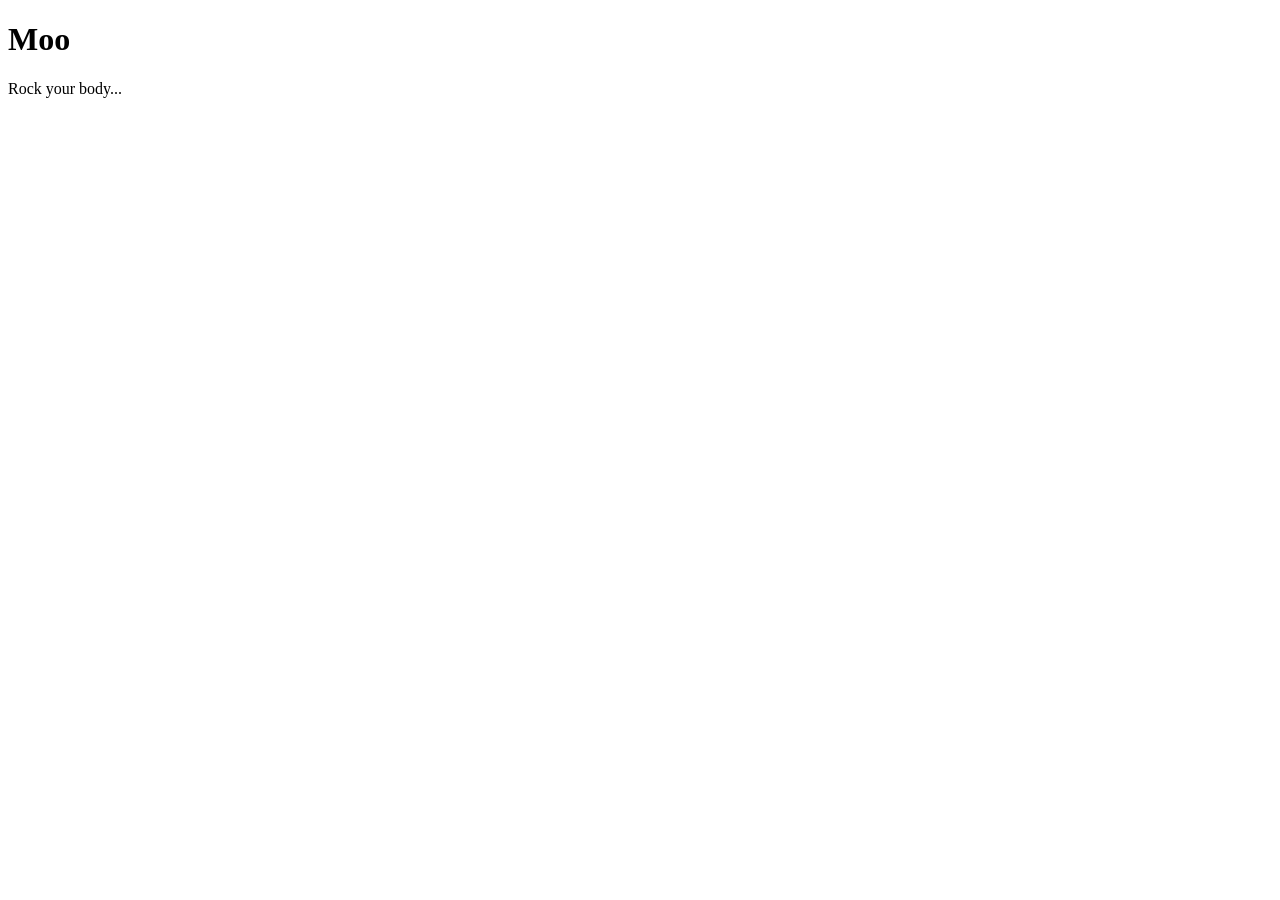
==== index.html @ 3a30ba7d "Add initial HTML template for single page app" ====
<!doctype html>
<html>
	<head>
		<title>Single page template</title> 
	</head>
	<body ng-controller="SearchController as searchCtrl">
		<div data-role="content">
          <h1>Moo</h1>
          <p>
          Rock your body...
          </p>
		</div>
	</body>
</html>
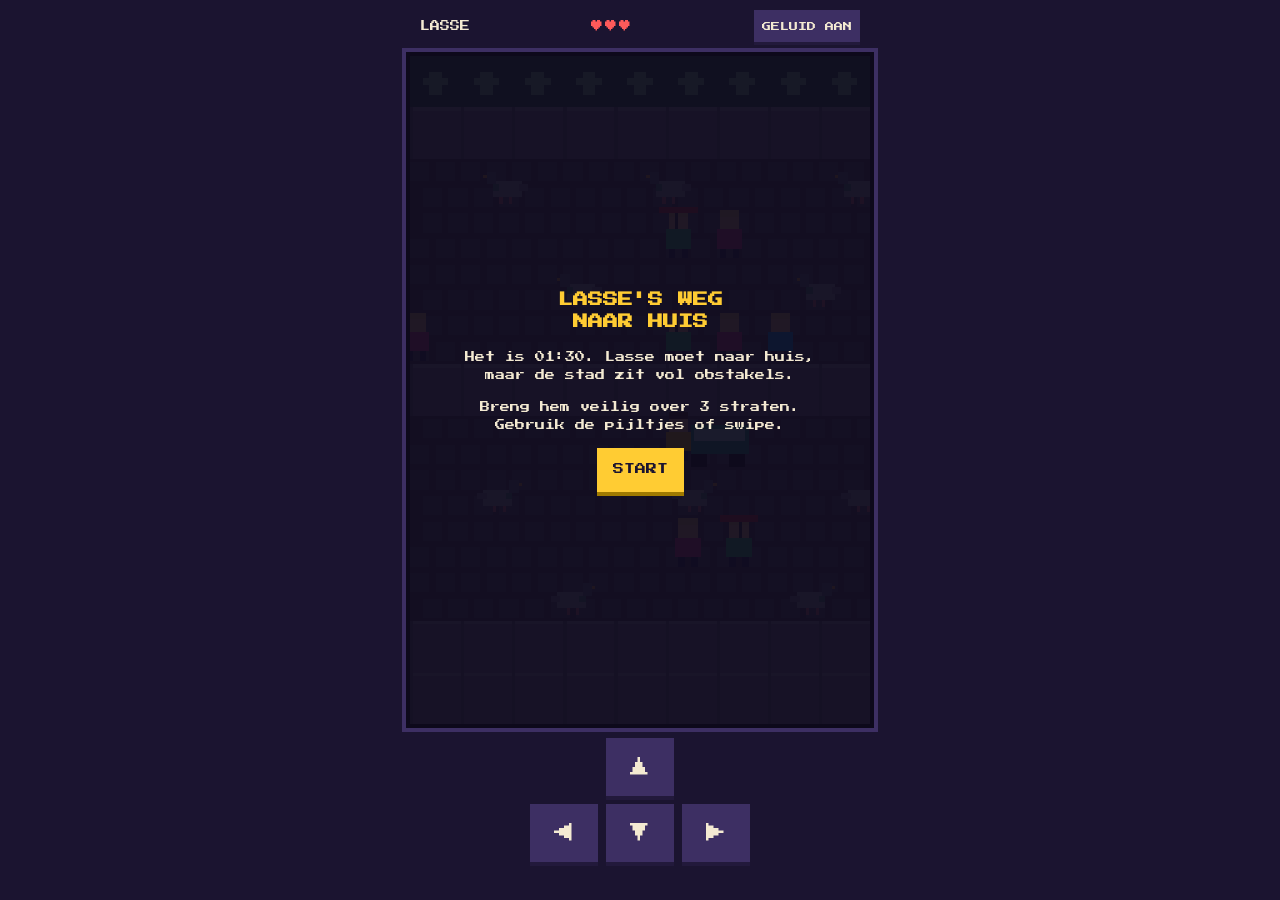
==== commit c6946042: "Revamp HTML structure and styles for game Updated the HTML structure and styling for a game interfac" ====
--- a/index.html
+++ b/index.html
@@ -1,14 +1,241 @@
 <!doctype html>
-<html>
-	<head>
-		<title>Single page template</title> 
-	</head>
-	<body ng-controller="SearchController as searchCtrl">
-		<div data-role="content">
-          <h1>Moo</h1>
-          <p>
-          Rock your body...
-          </p>
-		</div>
-	</body>
+<html lang="nl">
+<head>
+<meta charset="utf-8">
+<meta name="viewport" content="width=device-width, initial-scale=1, maximum-scale=1, user-scalable=no">
+<title>Lasse's weg naar huis</title>
+<link rel="preconnect" href="https://fonts.googleapis.com">
+<link href="https://fonts.googleapis.com/css2?family=Press+Start+2P&display=swap" rel="stylesheet">
+<style>
+:root{--bg:#1b1430;--ink:#f4ead2;--accent:#ffcc33;--panel:#3d2f63;--shadow:#22193b}
+*{box-sizing:border-box}
+html,body{margin:0;height:100%;background:var(--bg);color:var(--ink);font-family:'Press Start 2P',ui-monospace,Menlo,monospace;-webkit-user-select:none;user-select:none;-webkit-tap-highlight-color:transparent}
+body{display:flex;flex-direction:column;align-items:center;padding:10px 8px 14px;gap:10px;overflow:hidden;touch-action:none}
+#hud{display:flex;justify-content:space-between;align-items:center;font-size:10px;gap:10px;width:100%;max-width:440px;min-height:28px}
+#hearts{color:#ff5a5a;font-size:12px;letter-spacing:2px}
+#mute{font-family:inherit;font-size:9px;background:var(--panel);color:var(--ink);border:0;padding:8px;min-height:32px;box-shadow:0 3px 0 var(--shadow);touch-action:manipulation}
+#wrap{position:relative;flex:0 0 auto}
+canvas{display:block;image-rendering:pixelated;image-rendering:crisp-edges;border:4px solid #000;box-shadow:0 0 0 4px var(--panel)}
+#overlay{position:absolute;inset:0;display:flex;flex-direction:column;align-items:center;justify-content:center;text-align:center;gap:14px;padding:16px;background:rgba(15,10,30,.92);font-size:10px;line-height:1.8;overflow:auto}
+#overlay.hidden{display:none}
+h1{font-size:15px;color:var(--accent);margin:0;line-height:1.5}
+p{margin:0}
+.btn{font-family:inherit;font-size:11px;background:var(--accent);color:#1b1430;border:0;padding:12px 16px;min-height:44px;box-shadow:0 4px 0 #a07a00;cursor:pointer;touch-action:manipulation}
+.btn.alt{background:#8fd3ff;box-shadow:0 4px 0 #3b7fa8}
+.btn:active{transform:translateY(3px);box-shadow:0 1px 0 #a07a00}
+#pad{display:grid;grid-template-columns:repeat(3,68px);grid-template-rows:repeat(2,58px);gap:8px}
+#pad button{font-family:inherit;font-size:20px;background:var(--panel);color:var(--ink);border:0;box-shadow:0 4px 0 var(--shadow);touch-action:manipulation;cursor:pointer}
+#pad button:active{transform:translateY(3px);box-shadow:0 1px 0 var(--shadow)}
+#pad .up{grid-column:2;grid-row:1}#pad .left{grid-column:1;grid-row:2}#pad .down{grid-column:2;grid-row:2}#pad .right{grid-column:3;grid-row:2}
+.frag{border:3px solid var(--accent);padding:14px 12px;background:#000;max-width:300px;display:flex;flex-direction:column;gap:6px}
+.frag .lbl{color:#8fd3ff}
+.frag .big{font-size:34px;color:var(--accent);line-height:1.3}
+.small{font-size:8px;color:#bfb4d9}
+</style>
+</head>
+<body>
+<div id="hud">
+  <span id="lvl">LASSE</span>
+  <span id="hearts" aria-label="levens"></span>
+  <button id="mute" type="button" aria-label="Geluid aan of uit">GELUID AAN</button>
+</div>
+<div id="wrap">
+  <canvas id="c" aria-label="Spelveld"></canvas>
+  <div id="overlay"></div>
+</div>
+<div id="pad">
+  <button class="up" type="button" data-d="up" aria-label="Omhoog">&#9650;</button>
+  <button class="left" type="button" data-d="left" aria-label="Links">&#9664;</button>
+  <button class="down" type="button" data-d="down" aria-label="Omlaag">&#9660;</button>
+  <button class="right" type="button" data-d="right" aria-label="Rechts">&#9654;</button>
+</div>
+<script>
+(function(){
+"use strict";
+const COLS=9, ROWS=13, T=16, W=COLS*T, H=ROWS*T, SPAN=COLS+6;
+const cv=document.getElementById('c'), ctx=cv.getContext('2d');
+cv.width=W; cv.height=H;
+const ov=document.getElementById('overlay'), hearts=document.getElementById('hearts'), lvlEl=document.getElementById('lvl');
+
+// Fragment (gecodeerd zodat het niet zomaar in de broncode te lezen is)
+const FRAG="eyJ0aWpkIjogIjAxOjQ1IiwgImxldHRlciI6ICJFIiwgInRla3N0IjogIlRodWlzLiBab25kZXIgcG9ydGVmZXVpbGxlLiBab25kZXIgc2xldXRlbC4gV2VsIG1ldCBlZW4ga2x1aXNsYWJlbC4ifQ==";
+function dec(s){return JSON.parse(new TextDecoder().decode(Uint8Array.from(atob(s),c=>c.charCodeAt(0))));}
+
+const LEVELS=[
+ {name:'GROTE MARKT',intro:'01:30. Lasse vertrekt op de Grote Markt. Ontwijk de duiven en de toeristen.',ground:'kassei',
+  lanes:[{r:10,t:'duif',len:1,n:3,v:1.0},{r:9,t:'toerist',len:2,n:2,v:-0.9},{r:8,t:'duif',len:1,n:4,v:1.3},{r:7,t:'fietstaxi',len:2,n:2,v:-1.3},
+         {r:5,t:'toerist',len:3,n:2,v:0.8},{r:4,t:'duif',len:1,n:3,v:-1.5},{r:3,t:'toerist',len:2,n:2,v:1.1},{r:2,t:'duif',len:1,n:4,v:-1.0}]},
+ {name:'DE BOULEVARD',intro:'01:38. Steps, fietsers en plassen. Natte voeten tellen ook als ongeluk.',ground:'asfalt',
+  lanes:[{r:10,t:'step',len:1,n:2,v:2.0},{r:9,t:'plas',len:1,n:3,v:0},{r:8,t:'fietser',len:1,n:3,v:-1.6},{r:7,t:'bakfiets',len:2,n:2,v:1.2},
+         {r:5,t:'step',len:1,n:3,v:-2.2},{r:4,t:'plas',len:1,n:2,v:0,off:1.5},{r:3,t:'fietser',len:1,n:2,v:1.8},{r:2,t:'bakfiets',len:2,n:2,v:-1.1}]},
+ {name:'TRAMSPOREN',intro:'01:43. Laatste stuk! Pas op voor trams, taxi\'s en de nachtbus.',ground:'sporen',
+  lanes:[{r:10,t:'taxi',len:2,n:2,v:2.0},{r:9,t:'tram',len:4,n:1,v:-1.4},{r:8,t:'step',len:1,n:3,v:1.7},{r:7,t:'nachtbus',len:3,n:1,v:-1.2},
+         {r:5,t:'tram',len:4,n:1,v:1.5},{r:4,t:'taxi',len:2,n:2,v:-2.3},{r:3,t:'nachtbus',len:3,n:1,v:1.0},{r:2,t:'fietser',len:1,n:3,v:-1.6}]}
+];
+const HIT={duif:'Een duif! Lasse schrikt zich een hoedje.',toerist:'Botsing met een selfiestick.',fietstaxi:'Bijna onder de fietstaxi.',step:'Een step zoeft voorbij. Auw.',
+  plas:'Natte voeten! Lasse rilt.',fietser:'Tring tring! Te laat.',bakfiets:'De bakfiets wint.',tram:'Die tram stopt niet voor Lasse.',taxi:'Toeterende taxi!',nachtbus:'De nachtbus was sneller.'};
+const SAFE=[1,6,11];
+
+let state='title', level=0, lanes=[], player={x:4,y:12}, lives=3, inv=0, t=0, easy=false, gameovers=0, msg='', msgT=0, shake=0;
+let sound=true, actx=null;
+
+function beep(f,d,type){ if(!sound) return; try{ if(!actx) actx=new (window.AudioContext||window.webkitAudioContext)();
+  const o=actx.createOscillator(), g=actx.createGain(); o.type=type||'square'; o.frequency.value=f; g.gain.value=0.05;
+  o.connect(g); g.connect(actx.destination); const n=actx.currentTime; g.gain.exponentialRampToValueAtTime(0.0001,n+d); o.start(n); o.stop(n+d);}catch(e){} }
+function tune(notes){ notes.forEach((f,i)=>setTimeout(()=>beep(f,0.12),i*110)); }
+
+function buildLevel(){
+  const L=LEVELS[level]; lanes=L.lanes.map(l=>{ const items=[]; const sp=SPAN/l.n;
+    for(let i=0;i<l.n;i++){ items.push({x:-3+i*sp+(l.off||0)+(l.v===0?2:Math.random()*0.8), k:i}); }
+    return Object.assign({},l,{items}); });
+  player={x:4,y:12}; inv=0.6;
+}
+function speedMul(){ return easy?0.55:1; }
+
+function move(dx,dy){
+  if(state!=='play') return;
+  const nx=player.x+dx, ny=player.y+dy;
+  if(nx<0||nx>=COLS||ny<0||ny>ROWS-1) return;
+  player.x=nx; player.y=ny; beep(dy<0?520:420,0.05);
+  if(player.y===0) levelDone();
+}
+function hit(type){
+  if(inv>0) return;
+  beep(110,0.3,'sawtooth'); shake=0.3; msg=HIT[type]||'Au!'; msgT=1.8;
+  if(!easy) lives--; updateHud();
+  if(lives<=0){ gameOver(); return; }
+  player={x:4,y:12}; inv=1.2;
+}
+function levelDone(){
+  tune([523,659,784]);
+  if(level===LEVELS.length-1){ win(); return; }
+  state='between';
+  show(`<h1>STRAAT GEHAALD!</h1><p>${LEVELS[level].name} ligt achter Lasse.</p><p>Volgende: ${LEVELS[level+1].name}</p><button class="btn" id="go">VERDER</button>`);
+  btn('go',()=>{ level++; startLevel(); });
+}
+function gameOver(){
+  state='over'; gameovers++;
+  let h=`<h1>LASSE LIGT PLAT</h1><p>Geen levens meer in deze straat.</p><button class="btn" id="retry">OPNIEUW</button>`;
+  if(gameovers>=2 && !easy) h+=`<p class="small">Lukt het niet? Lasse krijgt een sterke koffie:<br>alles gaat trager en je verliest geen levens meer.</p><button class="btn alt" id="easy">MAKKELIJKE MODUS</button>`;
+  show(h);
+  btn('retry',()=>startLevel());
+  btn('easy',()=>{ easy=true; startLevel(); });
+}
+function win(){
+  state='win'; const F=dec(FRAG);
+  try{ localStorage.setItem('lasse_done', easy?'easy':'normal'); }catch(e){}
+  showFrag(F, easy);
+  tune([523,659,784,1047]);
+}
+function showFrag(F, wasEasy){
+  show(`<h1>THUIS!</h1><p>Lasse ploft in zijn bed.<br>Er komt een herinnering terug...</p>
+  <div class="frag"><span class="lbl">GEHEUGENFRAGMENT</span><span>TIJDSTIP ${F.tijd}</span><span class="lbl">LETTER</span><span class="big">${F.letter}</span><span>"${F.tekst}"</span></div>
+  <p>Maak een screenshot en stuur hem naar de organisatoren.</p><p class="small">Modus: ${wasEasy?'makkelijk':'normaal'}</p>`);
+}
+function startLevel(){ lives=3; buildLevel(); state='play'; hide(); updateHud(); msg=LEVELS[level].intro; msgT=3; }
+function show(h){ ov.innerHTML=h; ov.classList.remove('hidden'); }
+function hide(){ ov.classList.add('hidden'); }
+function btn(id,fn){ const b=document.getElementById(id); if(b) b.addEventListener('click',e=>{ e.stopPropagation(); fn(); }); }
+function updateHud(){ lvlEl.textContent=state==='title'?'LASSE':`${level+1}/3 ${LEVELS[level].name}`; hearts.textContent=easy?'KOFFIE':'♥'.repeat(Math.max(0,lives)); }
+
+// ---------- tekenen ----------
+function r(x,y,w,h,c){ ctx.fillStyle=c; ctx.fillRect(Math.round(x),Math.round(y),w,h); }
+function ground(row){
+  const y=row*T, g=LEVELS[level].ground;
+  if(row===0){ r(0,y,W,T,'#24543e'); for(let c=0;c<COLS;c++){ r(c*T+6,y+5,4,7,'#7fd18b'); r(c*T+4,y+7,8,2,'#7fd18b'); }
+    if(level===2){ drawBed(4*T-8,y); } return; }
+  if(SAFE.includes(row)||row===12){ r(0,y,W,T,'#7c7489'); r(0,y,W,1,'#9d95aa'); for(let c=0;c<COLS;c++) r(c*T,y,1,T,'#6a6277'); return; }
+  if(g==='kassei'){ r(0,y,W,T,'#4b4453'); for(let c=0;c<COLS*2;c++){ const ox=(row%2)*4; r(c*8+ox,y+1,6,6,'#5d5566'); r(c*8+4-ox,y+9,6,6,'#5d5566'); } }
+  else if(g==='asfalt'){ r(0,y,W,T,'#34343e'); if(row%2===0) for(let c=0;c<COLS;c++) r(c*T+4,y+7,8,2,'#d8d8d8'); }
+  else { r(0,y,W,T,'#303039'); r(0,y+4,W,2,'#9a9aa6'); r(0,y+11,W,2,'#9a9aa6'); for(let c=0;c<COLS*2;c++) r(c*8+2,y+3,3,10,'#4a3a2c'); r(0,y+4,W,2,'#9a9aa6'); r(0,y+11,W,2,'#9a9aa6'); }
+}
+function drawBed(x,y){ r(x,y+3,32,12,'#7a4a2a'); r(x+2,y+4,28,8,'#f2f2f2'); r(x+3,y+5,8,5,'#ffffff'); r(x+12,y+5,17,6,'#4f7fd1'); r(x,y+1,3,14,'#5a341c'); }
+function person(x,y,shirt,hat){ r(x+5,y+11,2,4,'#2b2b4a'); r(x+9,y+11,2,4,'#2b2b4a'); r(x+4,y+6,8,6,shirt); r(x+5,y+1,6,5,'#f1c27d'); r(x+5,y+0,6,2,hat||'#4a2c17'); }
+function drawItem(type,x,y,len,flip,k){
+  ctx.save();
+  if(flip){ ctx.translate(Math.round(x)*2+len*T,0); ctx.scale(-1,1); }
+  switch(type){
+    case 'duif': r(x+3,y+7,9,5,'#9aa0a8'); r(x+11,y+4,3,4,'#6c7380'); r(x+14,y+5,1,1,'#e0a030'); r(x+10,y+8,2,2,'#4f8f6f'); r(x+1,y+8,3,2,'#7c828c'); r(x+6,y+12,1,2,'#d77'); r(x+9,y+12,1,2,'#d77'); break;
+    case 'toerist': { const cols=['#e67e22','#2ecc71','#e84393','#00a8ff']; for(let i=0;i<len;i++){ person(x+i*T,y,cols[(k+i)%4],'#e0c068'); } r(x+2,y-1,12,2,'#d63031'); r(x+7,y+1,1,5,'#333'); break; }
+    case 'fietstaxi': r(x+2,y+3,18,9,'#16a085'); r(x+3,y+4,16,4,'#a3e4d7'); r(x+20,y+6,6,1,'#333'); person(x+16,y-1,'#f1c40f'); r(x+3,y+12,5,4,'#111'); r(x+15,y+12,5,4,'#111'); r(x+24,y+12,5,4,'#111'); break;
+    case 'step': r(x+2,y+13,12,2,'#888'); r(x+1,y+14,3,2,'#111'); r(x+12,y+14,3,2,'#111'); r(x+12,y+3,1,10,'#bbb'); r(x+10,y+3,4,1,'#bbb'); person(x+3,y-1,'#00b894'); break;
+    case 'fietser': r(x+1,y+11,5,5,'#111'); r(x+10,y+11,5,5,'#111'); r(x+3,y+10,10,1,'#c0392b'); person(x+3,y-2,'#fdcb6e'); break;
+    case 'bakfiets': r(x+2,y+5,14,8,'#8e5a2b'); r(x+3,y+6,12,2,'#b07a45'); r(x+16,y+9,10,1,'#333'); person(x+16,y-2,'#6c5ce7'); r(x+3,y+12,5,4,'#111'); r(x+24,y+12,5,4,'#111'); break;
+    case 'plas': r(x+1,y+5,14,8,'#3e6fb0'); r(x+3,y+4,10,10,'#3e6fb0'); r(x+4,y+6,6,2,'#8ec5ff'); r(x+10,y+9,2,1,'#8ec5ff'); break;
+    case 'tram': { const L=len*T; r(x,y+1,L,13,'#e6e6e6'); r(x,y+11,L,3,'#c0392b'); for(let i=4;i<L-8;i+=9) r(x+i,y+3,6,5,'#5aa0d0'); r(x+L-6,y+2,5,8,'#2d3436'); r(x+L-2,y+9,2,2,'#ffeaa7'); break; }
+    case 'taxi': r(x+1,y+5,30,8,'#f2c230'); r(x+7,y+2,16,4,'#f2c230'); r(x+8,y+3,6,3,'#5aa0d0'); r(x+16,y+3,6,3,'#5aa0d0'); r(x+12,y+0,8,2,'#222'); r(x+4,y+12,6,4,'#111'); r(x+22,y+12,6,4,'#111'); r(x+29,y+7,2,2,'#fff7b0'); break;
+    case 'nachtbus': { const L=len*T; r(x,y+1,L,13,'#2e4a8f'); for(let i=3;i<L-6;i+=8) r(x+i,y+3,6,5,'#ffe066'); r(x+4,y+12,6,4,'#111'); r(x+L-10,y+12,6,4,'#111'); r(x+L-2,y+9,2,2,'#fff7b0'); break; }
+  }
+  ctx.restore();
+}
+function drawLasse(){
+  if(inv>0 && Math.floor(t*12)%2===0) return;
+  const wob=Math.sin(t*3)*1.2, x=player.x*T+wob, y=player.y*T;
+  r(x+5,y+11,2,4,'#1f3a6b'); r(x+9,y+11,2,4,'#1f3a6b'); r(x+4,y+6,8,6,'#e34b4b'); r(x+2,y+7,2,4,'#f1c27d'); r(x+12,y+7,2,4,'#f1c27d');
+  r(x+5,y+1,6,5,'#f1c27d'); r(x+5,y+0,6,2,'#6b3e1e'); r(x+5,y+3,6,1,'#111'); r(x+7,y+3,2,1,'#111');
+}
+function draw(){
+  ctx.save();
+  if(shake>0) ctx.translate((Math.random()-0.5)*3,(Math.random()-0.5)*3);
+  for(let row=0;row<ROWS;row++) ground(row);
+  for(const l of lanes) for(const it of l.items) drawItem(l.t,it.x*T,l.r*T,l.len,l.v<0,it.k);
+  drawLasse();
+  if(msgT>0 && state==='play'){ r(0,0,W,30,'rgba(0,0,0,0.78)'); ctx.fillStyle='#ffcc33'; ctx.font='6px "Press Start 2P", monospace'; ctx.textAlign='center';
+    wrapText(msg,W/2,10,W-10,9); }
+  ctx.restore();
+}
+function wrapText(s,x,y,maxW,lh){ const words=s.split(' '); let line='', yy=y;
+  for(const w of words){ const test=line?line+' '+w:w; if(ctx.measureText(test).width>maxW && line){ ctx.fillText(line,x,yy); line=w; yy+=lh; } else line=test; }
+  ctx.fillText(line,x,yy); }
+
+// ---------- lus ----------
+let last=performance.now();
+function loop(now){
+  const dt=Math.min(0.05,(now-last)/1000); last=now; t+=dt;
+  if(state==='play'){
+    for(const l of lanes){ if(!l.v) continue; for(const it of l.items){ it.x+=l.v*speedMul()*dt;
+      if(l.v>0 && it.x>COLS+3) it.x-=SPAN; if(l.v<0 && it.x+l.len< -3) it.x+=SPAN; } }
+    if(inv>0) inv-=dt;
+    const lane=lanes.find(l=>l.r===player.y);
+    if(lane){ const a=player.x+0.2, b=player.x+0.8; for(const it of lane.items){ if(b>it.x+0.1 && a<it.x+lane.len-0.1){ hit(lane.t); break; } } }
+  }
+  if(msgT>0) msgT-=dt; if(shake>0) shake-=dt;
+  draw(); requestAnimationFrame(loop);
+}
+
+// ---------- invoer ----------
+const DIRS={up:[0,-1],down:[0,1],left:[-1,0],right:[1,0]};
+document.querySelectorAll('#pad button').forEach(b=>{ b.addEventListener('pointerdown',e=>{ e.preventDefault(); const d=DIRS[b.dataset.d]; move(d[0],d[1]); }); });
+addEventListener('keydown',e=>{ const m={ArrowUp:'up',ArrowDown:'down',ArrowLeft:'left',ArrowRight:'right',w:'up',s:'down',a:'left',d:'right'}[e.key];
+  if(m){ e.preventDefault(); move(DIRS[m][0],DIRS[m][1]); } });
+let sx=0, sy=0;
+cv.addEventListener('touchstart',e=>{ const p=e.touches[0]; sx=p.clientX; sy=p.clientY; },{passive:true});
+cv.addEventListener('touchend',e=>{ const p=e.changedTouches[0], dx=p.clientX-sx, dy=p.clientY-sy;
+  if(Math.max(Math.abs(dx),Math.abs(dy))<20) return; if(Math.abs(dx)>Math.abs(dy)) move(dx>0?1:-1,0); else move(0,dy>0?1:-1); });
+document.addEventListener('touchmove',e=>{ if(e.target.closest && !e.target.closest('#overlay')) e.preventDefault(); },{passive:false});
+document.getElementById('mute').addEventListener('click',e=>{ sound=!sound; e.currentTarget.textContent=sound?'GELUID AAN':'GELUID UIT'; });
+
+function fit(){
+  const padH=document.getElementById('pad').offsetHeight, hudH=document.getElementById('hud').offsetHeight;
+  const aw=innerWidth-28, ah=innerHeight-padH-hudH-60;
+  const s=Math.max(1,Math.floor(Math.min(aw/W,ah/H)*4)/4);
+  cv.style.width=(W*s)+'px'; cv.style.height=(H*s)+'px';
+}
+addEventListener('resize',fit);
+
+// ---------- start ----------
+function title(){
+  state='title'; level=0; buildLevel(); updateHud();
+  let done=null; try{ done=localStorage.getItem('lasse_done'); }catch(e){}
+  show(`<h1>LASSE'S WEG<br>NAAR HUIS</h1><p>Het is 01:30. Lasse moet naar huis,<br>maar de stad zit vol obstakels.</p>
+  <p>Breng hem veilig over 3 straten.<br>Gebruik de pijltjes of swipe.</p><button class="btn" id="start">START</button>
+  ${done?'<button class="btn alt" id="again">TOON FRAGMENT OPNIEUW</button>':''}`);
+  btn('start',()=>{ beep(660,0.1); startLevel(); });
+  btn('again',()=>showFrag(dec(FRAG), done==='easy'));
+}
+title(); fit(); requestAnimationFrame(loop);
+if(document.fonts && document.fonts.ready) document.fonts.ready.then(fit);
+})();
+</script>
+</body>
 </html>
